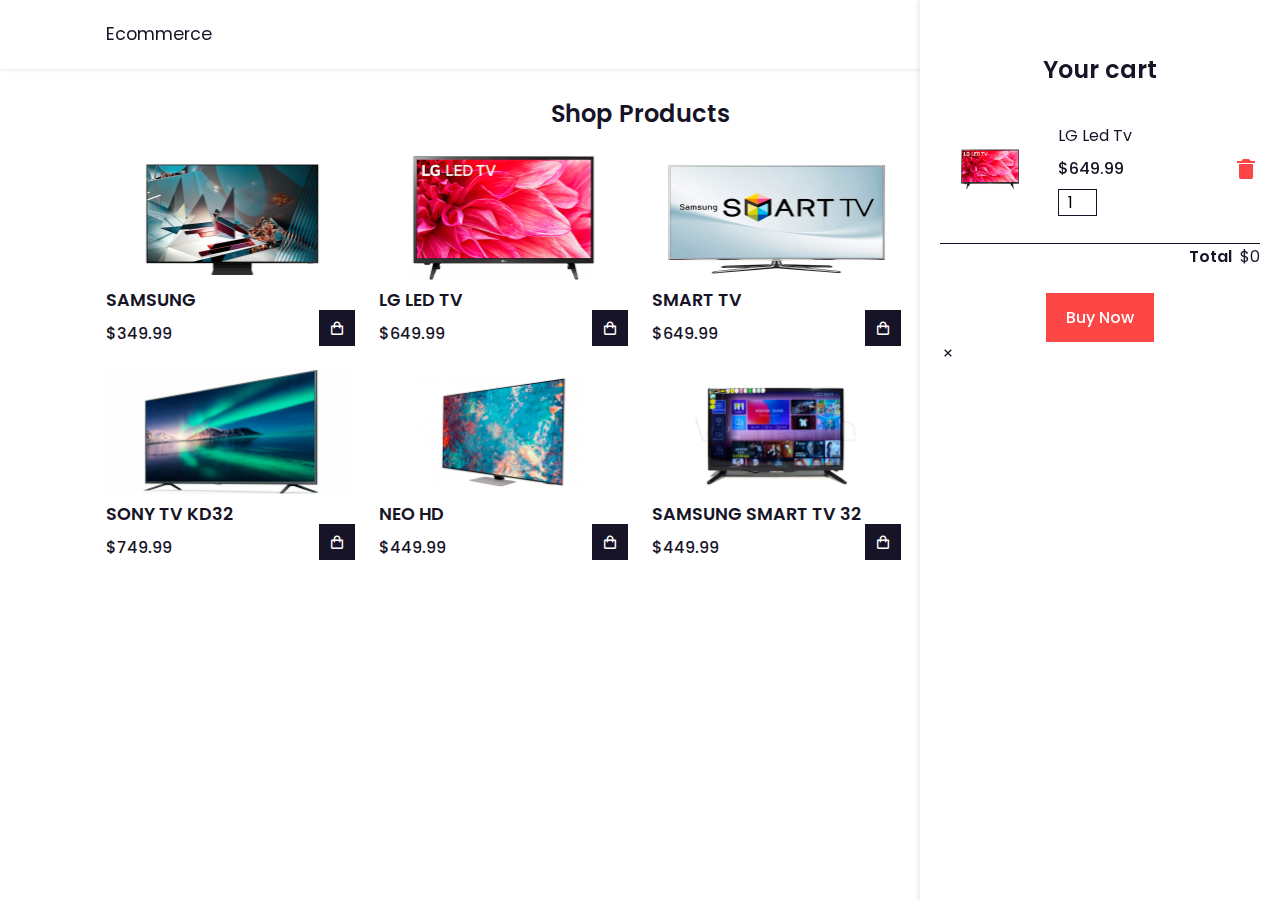
==== index.html @ 1d0a856d "Eccomerce tizimining ilk fayllari yuklandi" ====
<!DOCTYPE html>
<html lang="en">
<head>
    <meta charset="UTF-8">
    <meta http-equiv="X-UA-Compatible" content="IE=edge">
    <meta name="viewport" content="width=device-width, initial-scale=1.0">
    <title>Online Televizor do'koni</title>
    <link rel="stylesheet" href="style.css">
    <link href='https://unpkg.com/boxicons@2.1.4/css/boxicons.min.css' rel='stylesheet'>
</head>
<body>
    
    <header>
        <div class="nav container">
            <a href="#" class="logo">Ecommerce</a>
            <i class='bx bx-shopping-bag' id="cart-icon"></i>
            <div class="cart">
                <h2 class="cart-title">Your cart</h2>
                <div class="cart-content">
                    <div class="cart-box">
                        <img src="img/product2.jpg" alt="" class="cart-img">
                        <div class="detail-box">
                            <div class="card-product-title">LG Led Tv</div>
                            <div class="cart-price">$649.99</div>
                            <input type="number" value="1" class="card-quantity">
                        </div>
                        <!-- O'chiradigan ikonka -->
                        <i class='bx bxs-trash-alt cart-remove'></i>
                    </div>
                </div>
                <!-- Umumiy -->
                <div class="total">
                    <div class="total-title">Total</div>
                    <div class="total-price">$0</div>
                </div>
                <!-- Sotib olish knopkasi -->
                <button type="button" class="btn-buy">Buy Now</button>
                <!-- Yopilishi -->
                <i class='bx bx-x' id="close-cart"></i>
            </div>
        </div>
    </header>
    <section class="shop container">
        <h2 class="section-title"> Shop Products</h2>
        <div class="shop-content">
            <div class="product-box">
                <img src="img/product1.jpg" alt="" class="product-img">
                <h2 class="product-title">Samsung</h2>
                <span class="price">$349.99</span>
                <i class='bx bx-shopping-bag add-cart'></i>
            </div>
            <div class="product-box">
                <img src="img/product2.jpg" alt="" class="product-img">
                <h2 class="product-title">LG Led Tv</h2>
                <span class="price">$649.99</span>
                <i class='bx bx-shopping-bag add-cart'></i>
            </div>
            <div class="product-box">
                <img src="img/product3.jpg" alt="" class="product-img">
                <h2 class="product-title">Smart Tv</h2>
                <span class="price">$649.99</span>
                <i class='bx bx-shopping-bag add-cart'></i>
            </div>
            <div class="product-box">
                <img src="img/product4.jpg" alt="" class="product-img">
                <h2 class="product-title">Artel TV Premium</h2>
                <span class="price">$449.99</span>
                <i class='bx bx-shopping-bag add-cart'></i>
            </div>
            <div class="product-box">
                <img src="img/product5.jpg" alt="" class="product-img">
                <h2 class="product-title">Sony TV KD32</h2>
                <span class="price">$749.99</span>
                <i class='bx bx-shopping-bag add-cart'></i>
            </div>
            <div class="product-box">
                <img src="img/product6.jpg" alt="" class="product-img">
                <h2 class="product-title">NEO HD</h2>
                <span class="price">$449.99</span>
                <i class='bx bx-shopping-bag add-cart'></i>
            </div>
            <div class="product-box">
                <img src="img/product7.jpg" alt="" class="product-img">
                <h2 class="product-title">SAMSUNG SMART TV 32</h2>
                <span class="price">$449.99</span>
                <i class='bx bx-shopping-bag add-cart'></i>
            </div>
        </div>
    </section>
    <script src="main.js"></script>
</body>
</html>
---- style.css ----
/*Google fonts*/
@import url('https://fonts.googleapis.com/css2?family=Poppins:wght@400;500;600;700&display=swap');
*{
  font-family: 'Poppins', sans-serif;
  margin: 0;
  padding: 0;
  scroll-padding-top: 2rem;
  scroll-behavior: smooth;
  box-sizing: border-box;
  list-style: none;
  text-decoration: none;

}
:root {
    --main-color: #fd4646;
    --text-color: #171427;
    --bg-color: #fff;
}
img{
    width:100%;
}
body{
    color: var(--text-color);
}
.container{
    max-width: 1068px;
    margin: auto;
    width: 100%;

}
section{
    padding: 4rem 0 3rem;
}
header{
    position: fixed;
    top: 0;
    left: 0;
    width: 100%;
    background: var(--bg-color);
    box-shadow: 0 1px 4px hsl(0 4% 15% / 10%);
    z-index: 100;
}
.nav{
    display: flex;
    align-items: center;
    justify-content: space-between;
    padding: 20px 0;
}

.logo{
    font-size: 1.1rem;
    color: var(--text-color);
    font-weight: 400;

}

#cart-icon{
    font-size: 1.8rem;
    cursor: pointer;

}
.cart{
    position: fixed;
    top:0;
    right: 0;
    width: 360px;
    min-height: 100vh;
    padding: 20px;
    background: var(--bg-color);
    box-shadow: -2px 0 4px hsl(0 4% 15% / 10%);
}
.cart-title{
    font-size: 1.5rem;
    font-weight: 600;
    text-align: center;
    margin: 2rem;
}
.cart-box{
    display: grid;
    grid-template-columns: 32% 50% 18%;
    align-items: center;
    gap: 1rem;
    margin-top: 1rem;
}
.cart-img{
    width: 100px;
    height: 100px;
    object-fit:contain;
    padding: 10px;

}
.detail-box{
    display: grid;
    row-gap: 0.5rem;

}
.cart-product-title{
    text-size: 1rem;
    text-transform: uppercase;
}
.cart-price{
    font-weight: 500;
}
.card-quantity{
    border: 1px solid var(--text-color);
    outline-color:var(--main-color);
    width: 2.4rem;
    text-align: center;
    font-size: 1rem;

}
.cart-remove{
    font-size: 24px;
    color: var(--main-color);
    cursor: pointer;

}
.total{
    display: flex;
    justify-content: flex-end;
    margin-top: 1.5rem;
    border-top: 1px solid var(--text-color);
}
.total-title{
    font-size: 1rem;
    font-weight: 600;
}
.total-price{
    margin-left: 0.5rem;
}
.btn-buy{
    display: flex;
    margin: 1.5rem auto 0 auto;
    padding: 12px 20px;
    border: none;
    background: var(--main-color);
    color: var(--bg-color);
    font-size: 1rem;
    font-weight: 500;
    cursor: pointer;

}
.section-title{
    font-size: 1.5rem;
    font-weight: 600;
    text-align: center;
    margin-bottom: 1.5rem;
}


.shop{
    margin-top: 2rem;
}

.shop-content{
    display: grid;
    grid-template-columns: repeat(auto-fit, minmax(220px,auto));
    gap: 1.5rem;
}

.product-box{
    position: relative;
}
.product-box:hover{
    padding: 10px;
    border: 1px solid var(--text-color);
    transition: 0.4s;
}
.product.img{
    width: 100%;
    height: auto;
    margin-bottom: 0.5rem;
}
.product-title{
    font-size: 1.1rem;
    font-weight: 600;
    text-transform: uppercase;
    margin-bottom: 0.5rem;
}
.price{
    font-weight: 500;
}
.add-cart{
    position: absolute;
    bottom: 0;
    right: 0;
    background: var(--text-color);
    color: var(--bg-color);
    padding: 10px;
    cursor: pointer;
}
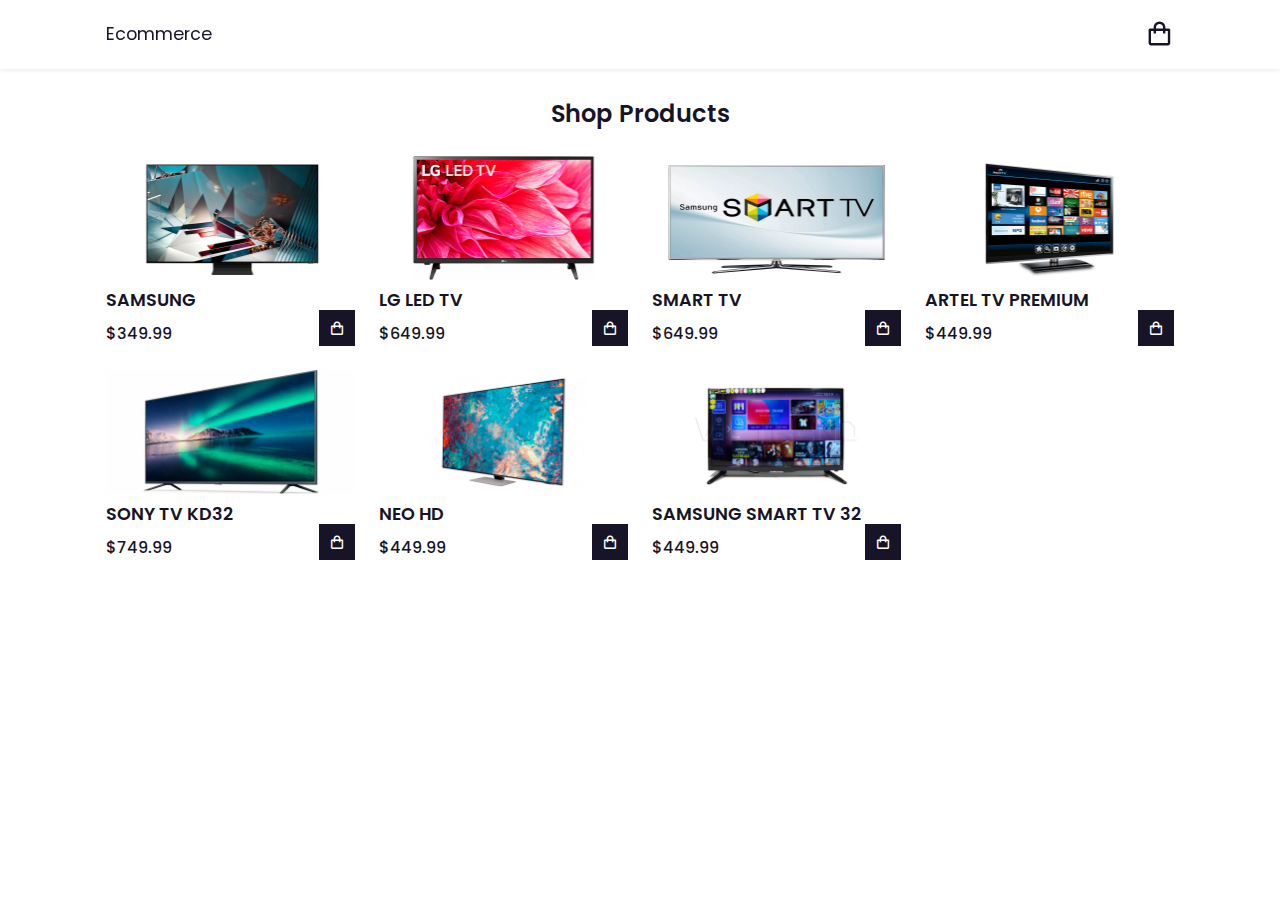
==== commit 7378d759: "Cart open and close" ====
--- a/index.html
+++ b/index.html
@@ -21,7 +21,7 @@
                         <img src="img/product2.jpg" alt="" class="cart-img">
                         <div class="detail-box">
                             <div class="card-product-title">LG Led Tv</div>
-                            <div class="cart-price">$649.99</div>
+                            <div class="cart-price">$649</div>
                             <input type="number" value="1" class="card-quantity">
                         </div>
                         <!-- O'chiradigan ikonka -->
@@ -31,12 +31,13 @@
                 <!-- Umumiy -->
                 <div class="total">
                     <div class="total-title">Total</div>
-                    <div class="total-price">$0</div>
+                    <div class="total-price" id="total-price">$0</div>
                 </div>
                 <!-- Sotib olish knopkasi -->
                 <button type="button" class="btn-buy">Buy Now</button>
                 <!-- Yopilishi -->
                 <i class='bx bx-x' id="close-cart"></i>
+                
             </div>
         </div>
     </header>
--- a/style.css
+++ b/style.css
@@ -62,12 +62,16 @@
 .cart{
     position: fixed;
     top:0;
-    right: 0;
+    right: -100%;
     width: 360px;
     min-height: 100vh;
     padding: 20px;
     background: var(--bg-color);
     box-shadow: -2px 0 4px hsl(0 4% 15% / 10%);
+    transition: 0.3s;
+}
+.cart.active{
+    right: 0;
 }
 .cart-title{
     font-size: 1.5rem;
@@ -95,7 +99,7 @@
 
 }
 .cart-product-title{
-    text-size: 1rem;
+    font-size: 1rem;
     text-transform: uppercase;
 }
 .cart-price{
@@ -113,6 +117,12 @@
     font-size: 24px;
     color: var(--main-color);
     cursor: pointer;
+
+
+}
+#close-cart{
+    width: 20px;
+    height: 2rem;
 
 }
 .total{
@@ -140,6 +150,17 @@
     cursor: pointer;
 
 }
+.btn-buy:hover{
+    background: var(--text-color);
+}
+#close-cart {
+    position: absolute;
+    top: 1rem;
+    right: 0.8rem;
+    font-size:2rem;
+    color: var(--text-color);
+    cursor: pointer;
+}
 .section-title{
     font-size: 1.5rem;
     font-weight: 600;
@@ -161,12 +182,13 @@
 .product-box{
     position: relative;
 }
-.product-box:hover{
+ .product-box:hover{
     padding: 10px;
     border: 1px solid var(--text-color);
-    transition: 0.4s;
-}
-.product.img{
+    transition: .5s; 
+    margin-top: 10px;
+}
+.product.img1{
     width: 100%;
     height: auto;
     margin-bottom: 0.5rem;
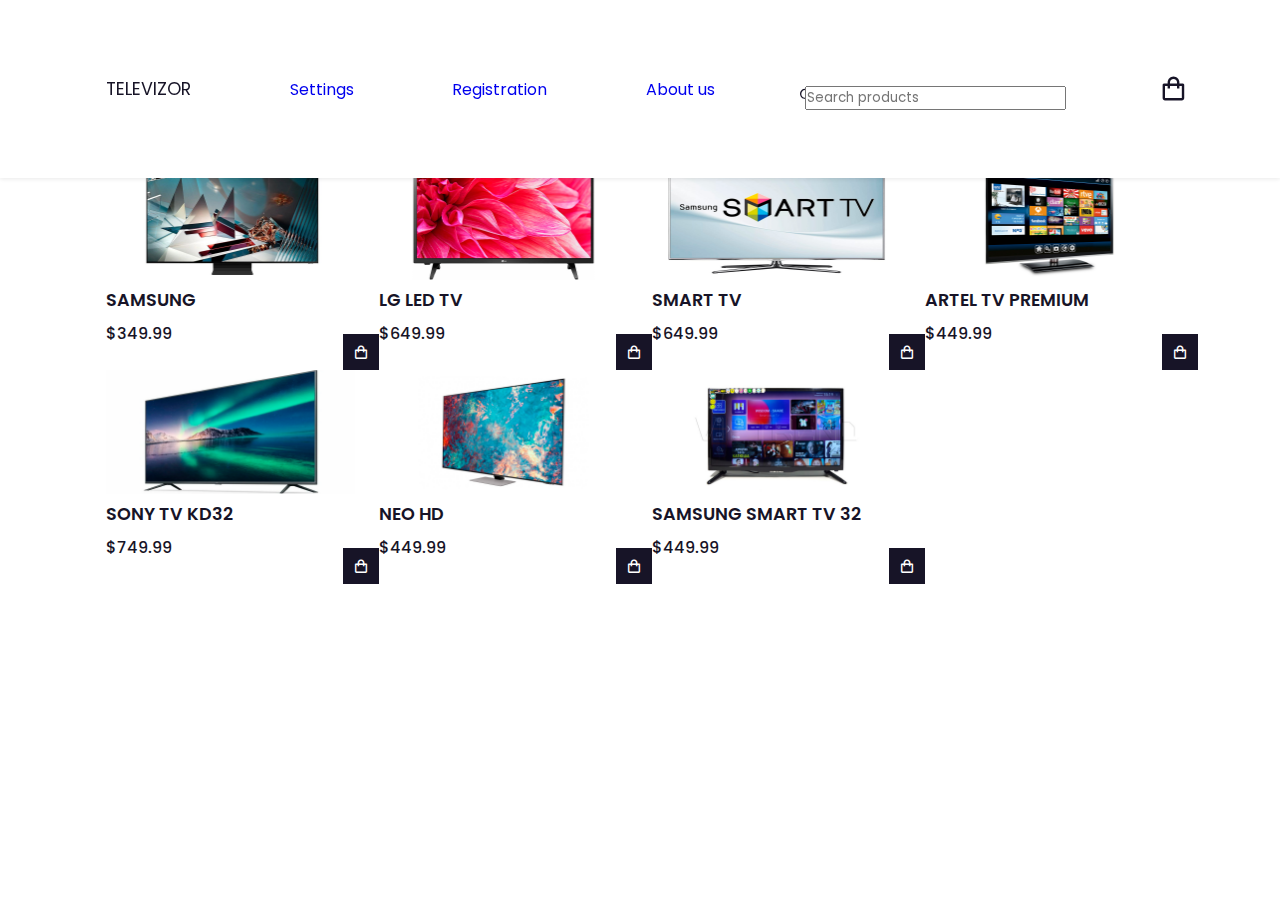
==== commit d408bbe7: "Televizor do'koni" ====
--- a/index.html
+++ b/index.html
@@ -12,26 +12,26 @@
     
     <header>
         <div class="nav container">
-            <a href="#" class="logo">Ecommerce</a>
+            <a href="#" class="logo">TELEVIZOR</a>
+            <a href="#" class="settings">Settings</a>
+            <a href="#" class="sign-in">Registration</a>
+            <a href="#" class="about-us">About us</a>
+           <section class="container2">
+            <form>
+            <i class="bx bx-search" id="lupa"></i>
+           <input type="text" name="" id="search-item" placeholder="Search products">
+        </form>
+    </section>
             <i class='bx bx-shopping-bag' id="cart-icon"></i>
             <div class="cart">
                 <h2 class="cart-title">Your cart</h2>
                 <div class="cart-content">
-                    <div class="cart-box">
-                        <img src="img/product2.jpg" alt="" class="cart-img">
-                        <div class="detail-box">
-                            <div class="card-product-title">LG Led Tv</div>
-                            <div class="cart-price">$649</div>
-                            <input type="number" value="1" class="card-quantity">
-                        </div>
-                        <!-- O'chiradigan ikonka -->
-                        <i class='bx bxs-trash-alt cart-remove'></i>
-                    </div>
+        
                 </div>
                 <!-- Umumiy -->
                 <div class="total">
                     <div class="total-title">Total</div>
-                    <div class="total-price" id="total-price">$0</div>
+                    <div class="total-price">$0</div>
                 </div>
                 <!-- Sotib olish knopkasi -->
                 <button type="button" class="btn-buy">Buy Now</button>
--- a/style.css
+++ b/style.css
@@ -11,6 +11,7 @@
   text-decoration: none;
 
 }
+
 :root {
     --main-color: #fd4646;
     --text-color: #171427;
@@ -53,10 +54,17 @@
     font-weight: 400;
 
 }
-
+.container2{
+    border: none;
+    outline: none;
+    box-shadow: none;
+}
+.container i{
+ padding: 10px;
+ margin: -24px;
+}
 #cart-icon{
     font-size: 1.8rem;
-    cursor: pointer;
 
 }
 .cart{
@@ -84,7 +92,11 @@
     grid-template-columns: 32% 50% 18%;
     align-items: center;
     gap: 1rem;
-    margin-top: 1rem;
+    margin-top: 1rem; 
+}
+.cart-box{
+    width: 300px;
+    box-shadow: 2px 2px 30px(0,0,0,0.2);
 }
 .cart-img{
     width: 100px;
@@ -105,7 +117,7 @@
 .cart-price{
     font-weight: 500;
 }
-.card-quantity{
+.cart-quantity{
     border: 1px solid var(--text-color);
     outline-color:var(--main-color);
     width: 2.4rem;
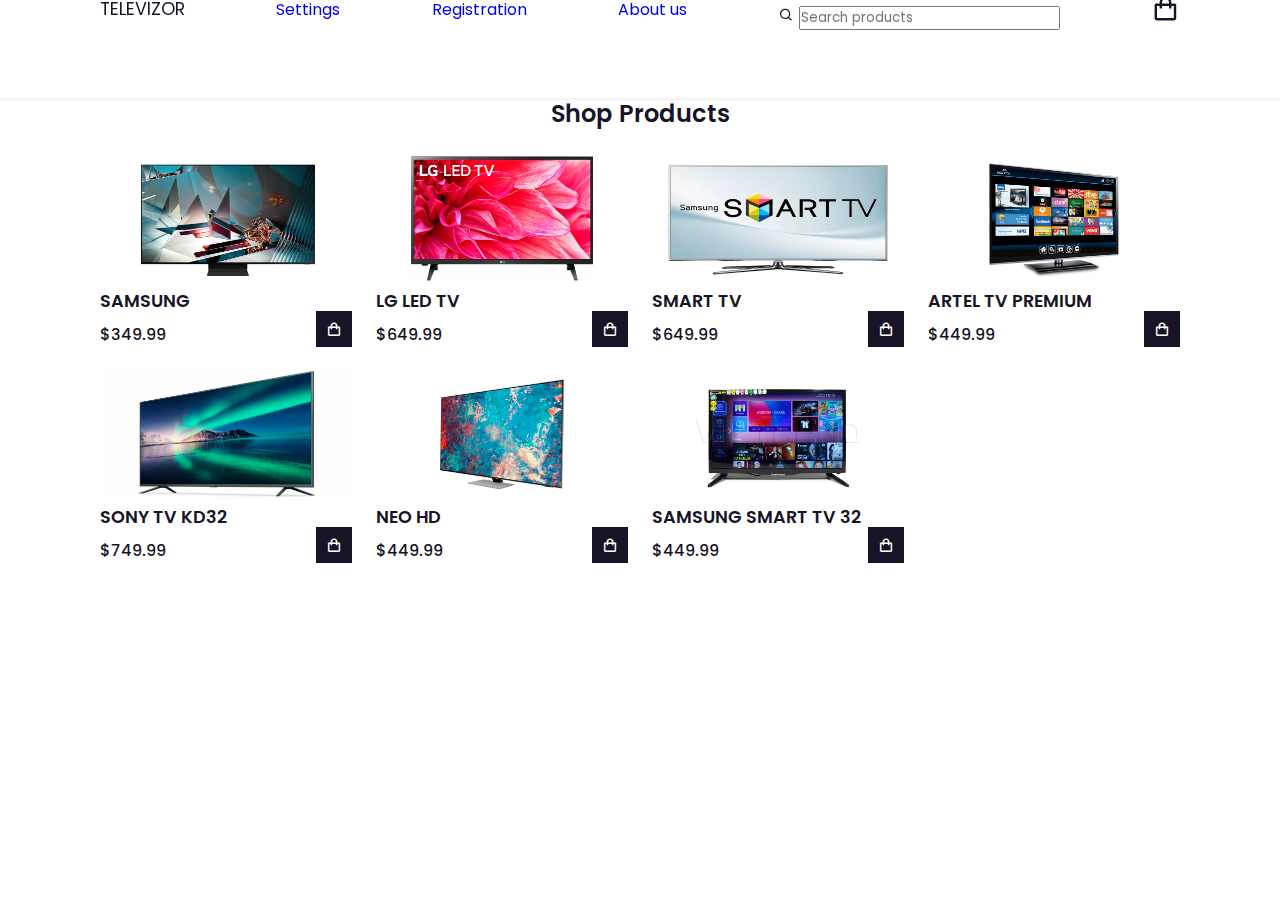
==== commit d6d9daac: "tayyor" ====
--- a/index.html
+++ b/index.html
@@ -14,8 +14,8 @@
         <div class="nav container">
             <a href="#" class="logo">TELEVIZOR</a>
             <a href="#" class="settings">Settings</a>
-            <a href="#" class="sign-in">Registration</a>
-            <a href="#" class="about-us">About us</a>
+            <a href="sign/index.html" class="sign-in">Registration</a>
+            <a href="as/index.html" class="about-us">About us</a>
            <section class="container2">
             <form>
             <i class="bx bx-search" id="lupa"></i>
--- a/style.css
+++ b/style.css
@@ -23,18 +23,18 @@
 body{
     color: var(--text-color);
 }
-.container{
-    max-width: 1068px;
+  .container{
+    max-width: 1080px;
     margin: auto;
-    width: 100%;
-
-}
+    width: 90%;
+
+} 
 section{
     padding: 4rem 0 3rem;
 }
 header{
     position: fixed;
-    top: 0;
+    top: -80px;
     left: 0;
     width: 100%;
     background: var(--bg-color);
@@ -53,15 +53,7 @@
     color: var(--text-color);
     font-weight: 400;
 
-}
-.container2{
-    border: none;
-    outline: none;
-    box-shadow: none;
-}
-.container i{
- padding: 10px;
- margin: -24px;
+
 }
 #cart-icon{
     font-size: 1.8rem;
@@ -223,3 +215,8 @@
     padding: 10px;
     cursor: pointer;
 }
+.search-item{
+    margin-top:auto;
+    padding: 10px;
+
+}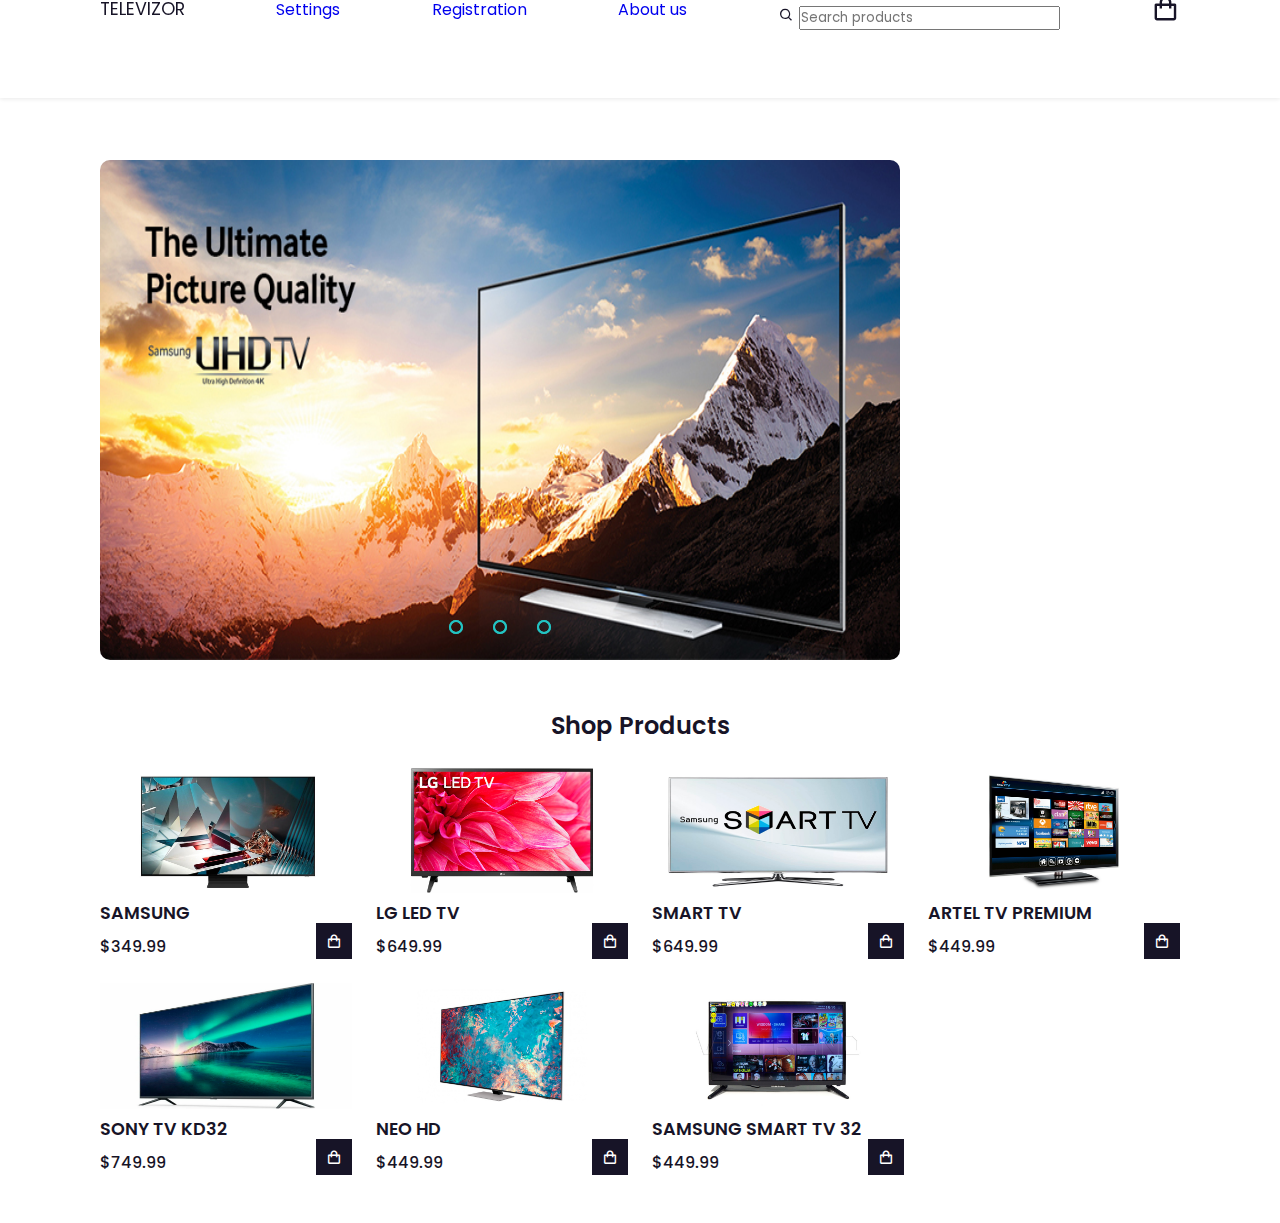
==== commit 9afb61b3: "tayyor" ====
--- a/index.html
+++ b/index.html
@@ -11,6 +11,7 @@
 <body>
     
     <header>
+       
         <div class="nav container">
             <a href="#" class="logo">TELEVIZOR</a>
             <a href="#" class="settings">Settings</a>
@@ -40,8 +41,38 @@
                 
             </div>
         </div>
+
     </header>
     <section class="shop container">
+        <section class="section">
+            <div class="slider">
+                <div class="slide">
+                    <input type="radio" name="radio-btn" id="radio1">
+                    <input type="radio" name="radio-btn" id="radio2">
+                    <input type="radio" name="radio-btn" id="radio3">
+                    <div class="st">
+                        <img src="img2/product1.jpg">
+                    </div>
+                    <div class="st">
+                        <img src="img2/product2.jpg" alt="">
+                    </div>
+                    <div class="st">
+                        <img src="img2/product3.jpg" alt="">
+                    </div>
+                    <div class="nav-auto">
+                        <div class="a-b1"></div>
+                        <div class="a-b2"></div>
+                        <div class="a-b3"></div>
+                    </div>
+                </div>
+                <div class="nav-m">
+                
+                    <label for="radio1" class="m-btn"></label>
+                    <label for="radio1" class="m-btn"></label>
+                    <label for="radio1" class="m-btn"></label>
+                </div>
+            </div>
+        </section>
         <h2 class="section-title"> Shop Products</h2>
         <div class="shop-content">
             <div class="product-box">
--- a/style.css
+++ b/style.css
@@ -219,4 +219,89 @@
     margin-top:auto;
     padding: 10px;
 
+}
+.slider{
+    width: 800px;
+    height: 500px;
+    border-radius: 10px;
+    overflow: hidden;
+
+}
+.slide{
+    width: 500%;
+    height: 500px;
+    display: flex;
+
+}
+.slide input{
+    display: none;
+}
+.st{
+    width: 20%;
+    transition: 2s;
+
+}
+.st img{
+    width: 800px;
+    height: 500px;
+}
+.nav-m{
+    position: absolute;
+    width: 800px;
+    margin-top:-40px;
+    justify-content: center;
+    display: flex;
+}
+.m-btn{
+    border: 2px solid #23c3c2;
+    padding: 5px;
+    border-radius: 10px;
+    cursor: pointer;
+    transition: 1s;
+
+}
+.m-btn:not(:last-child){
+    margin-right: 30px;
+}
+.m-btn:hover{
+    background-color:#23c3c2;
+}
+#radio1:checked ~ .first{
+    margin-left: 0;
+}
+#radio2:checked ~ .first{
+    margin-left: -20;
+}
+#radio3:checked ~ .first{
+    margin-left: -40;
+}
+
+.nav-auto{
+    position: absolute;
+    width: 800px;
+    margin-top: 460px;
+    display: flex;
+    justify-content: center;
+
+}
+.nav-auto div{
+    border: 2px solid #23c3c2;
+    padding: 5px;
+    border-radius: 10px;
+    transition: 1s;
+
+}
+.nav-auto div:not(:last-child){
+    margin-right:30px;
+    justify-content: center;
+
+}
+#radio1:checked ~ .nav-auto .a-b1{
+    background-color: #23c3c2
+}
+#radio2:checked ~ .nav-auto .a-b2{
+    background-color: #23c3c2
+}
+#radio3:checked ~ .nav-auto .a-b3{
+    background-color: #23c3c2
 }